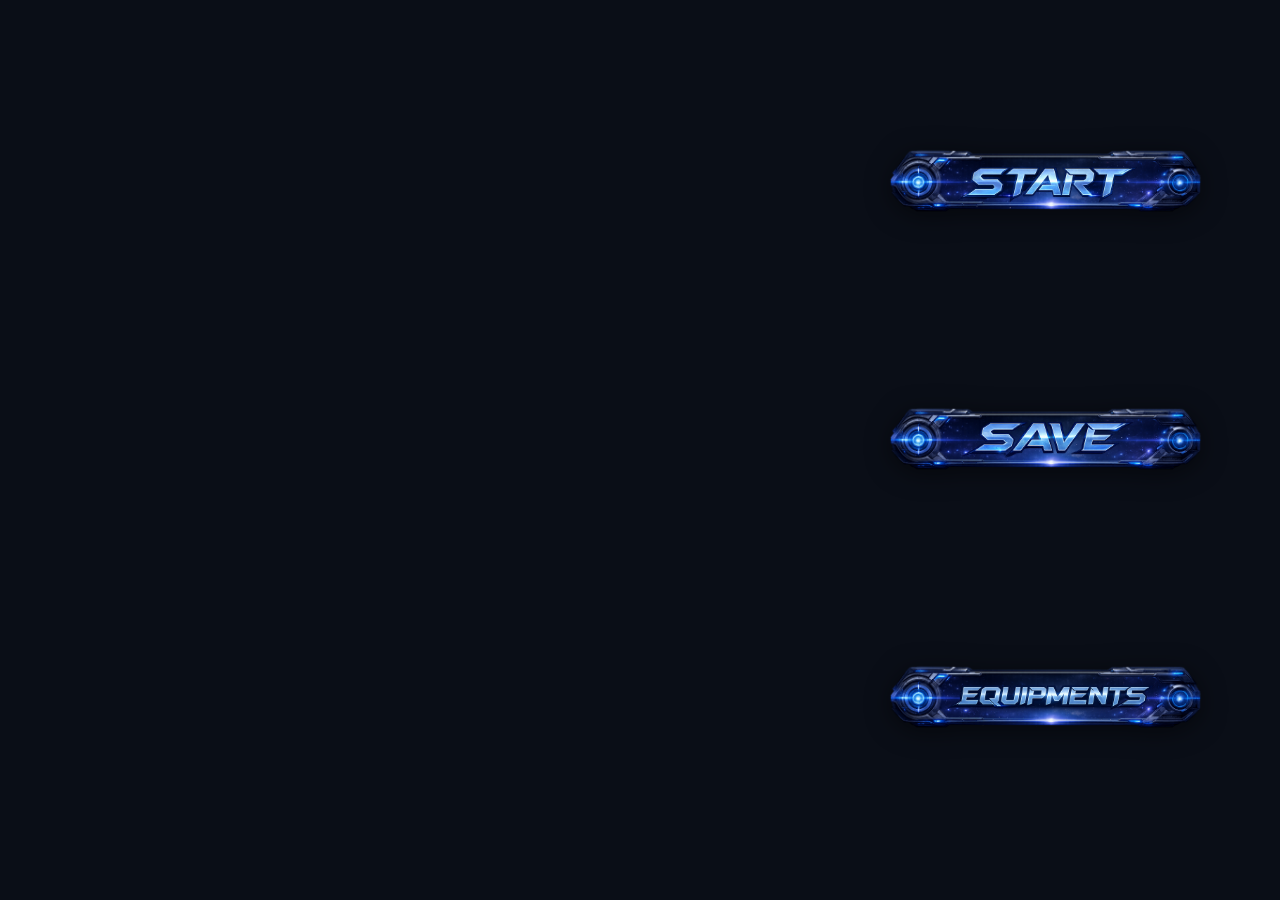
==== index.html @ 84ca9c36 "Add main page assets, HTML structure, and styling for Rescue Mission game menu - Added image assets " ====
<!DOCTYPE html>
<html lang="en">
<head>
  <meta charset="UTF-8">
  <meta name="viewport" content="width=device-width, initial-scale=1.0">
  <title>Rescue Mission</title>
  <link rel="stylesheet" href="style.css">
</head>
<body>
  <!-- Background Layer -->
  <div class="bg-layer">
    <img src="img/main_page/main_page.png" alt="" class="bg-img bg-desktop" aria-hidden="true">
    <img src="img/main_page/main_page_verticle.png" alt="" class="bg-img bg-mobile" aria-hidden="true">
    <div class="bg-glow" aria-hidden="true"></div>
    <div class="stars-container" id="starsContainer" aria-hidden="true"></div>
    <div class="particles-container" id="particlesContainer" aria-hidden="true"></div>
    <div class="vignette" aria-hidden="true"></div>
  </div>

  <!-- Main Menu -->
  <main class="menu-container">
    <div class="logo-wrapper">
      <img src="img/main_page/logo.png" alt="Rescue Mission Logo" class="logo" onerror="this.style.display='none'">
    </div>

    <nav class="menu-buttons" aria-label="Main menu">
      <button class="menu-btn" data-action="start" aria-label="Start Game">
        <img src="img/main_page/button.png" alt="" class="btn-frame" aria-hidden="true">
        <img src="img/main_page/start_text.png" alt="Start" class="btn-text">
      </button>

      <button class="menu-btn" data-action="save" aria-label="Save Menu">
        <img src="img/main_page/button.png" alt="" class="btn-frame" aria-hidden="true">
        <img src="img/main_page/save_text.png" alt="Save" class="btn-text">
      </button>

      <button class="menu-btn" data-action="equipments" aria-label="Equipment Menu">
        <img src="img/main_page/button.png" alt="" class="btn-frame" aria-hidden="true">
        <img src="img/main_page/equipments_text.png" alt="Equipments" class="btn-text">
      </button>
    </nav>
  </main>

  <script src="script.js"></script>
</body>
</html>
---- style.css ----
/* ============================================
   RESCUE MISSION - MAIN MENU STYLES
   ============================================ */

/* --- CSS Variables --- */
:root {
  --glow-color: #4cc8ff;
  --bg-navy: #0a0e17;
  --electric-blue: #4cc8ff;
  --text-white: #ffffff;
  --btn-width-desktop: 420px;
  --btn-width-laptop: 360px;
  --btn-width-tablet: 280px;
  --btn-width-mobile: 220px;
  --transition-speed: 0.3s;
}

/* --- Reset & Base --- */
* {
  margin: 0;
  padding: 0;
  box-sizing: border-box;
}

html, body {
  width: 100%;
  height: 100%;
  overflow: hidden;
  font-family: 'Segoe UI', Tahoma, Geneva, Verdana, sans-serif;
  background-color: var(--bg-navy);
  -webkit-tap-highlight-color: transparent;
}

/* --- Background Layer --- */
.bg-layer {
  position: fixed;
  inset: 0;
  z-index: -2;
  pointer-events: none;
  opacity: 0;
  animation: fadeIn 1.5s ease forwards;
}

.bg-img {
  position: absolute;
  top: 0;
  left: 0;
  width: 100%;
  height: 100%;
  object-fit: cover;
  object-position: center;
}

.bg-desktop {
  display: block;
}

.bg-mobile {
  display: none;
}

@media (max-width: 768px) {
  .bg-desktop { display: none; }
  .bg-mobile { display: block; }
}

/* Background Effects */
.bg-glow {
  position: absolute;
  inset: 0;
  background: radial-gradient(circle at 50% 30%, rgba(76, 200, 255, 0.15) 0%, transparent 60%),
              radial-gradient(circle at 80% 70%, rgba(76, 200, 255, 0.08) 0%, transparent 50%);
  pointer-events: none;
}

.vignette {
  position: absolute;
  inset: 0;
  background: radial-gradient(circle, transparent 40%, rgba(10, 14, 23, 0.85) 100%);
  animation: pulseVignette 8s ease-in-out infinite;
  pointer-events: none;
}

@keyframes pulseVignette {
  0%, 100% { opacity: 0.7; }
  50% { opacity: 0.95; }
}

/* --- Stars & Particles --- */
.stars-container,
.particles-container {
  position: absolute;
  inset: 0;
  pointer-events: none;
  overflow: hidden;
}

.star {
  position: absolute;
  background: white;
  border-radius: 50%;
  animation: twinkle var(--duration) ease-in-out infinite;
  animation-delay: var(--delay);
  opacity: 0;
}

@keyframes twinkle {
  0%, 100% { opacity: 0.2; transform: scale(0.8); }
  50% { opacity: 1; transform: scale(1.2); }
}

.particle {
  position: absolute;
  background: var(--glow-color);
  border-radius: 50%;
  opacity: 0.4;
  animation: floatParticle var(--duration) ease-in-out infinite;
  animation-delay: var(--delay);
}

@keyframes floatParticle {
  0%, 100% { transform: translate(0, 0); opacity: 0.2; }
  25% { transform: translate(var(--move-x), var(--move-y)); opacity: 0.6; }
  50% { transform: translate(calc(var(--move-x) * -0.5), calc(var(--move-y) * 1.5)); opacity: 0.3; }
  75% { transform: translate(calc(var(--move-x) * 0.8), calc(var(--move-y) * -0.5)); opacity: 0.5; }
}

/* --- Menu Container --- */
.menu-container {
  position: relative;
  z-index: 2;
  display: flex;
  flex-direction: row;
  align-items: center;
  justify-content: center;
  height: 100vh;
  height: 100dvh;
  width: 100vw;
  padding: 2rem 3rem;
  gap: 4vw;
  opacity: 0;
  animation: fadeInUp 1s ease forwards;
  animation-delay: 0.6s;
}

/* --- Logo --- */
.logo-wrapper {
  flex: 1;
  display: flex;
  align-items: center;
  justify-content: flex-start;
  opacity: 0;
  animation: fadeInUp 1s ease forwards;
  animation-delay: 0.9s;
}

.logo {
  display: block;
  width: 100%;
  max-width: min(500px, 80vw);
  height: auto;
  max-height: 20vh;
  animation: float 5.5s ease-in-out infinite;
  filter: drop-shadow(0 0 20px rgba(76, 200, 255, 0.4));
}

@keyframes float {
  0%, 100% { transform: translateY(0); }
  50% { transform: translateY(-12px); }
}

@keyframes fadeInUp {
  from { opacity: 0; transform: translateY(30px); }
  to { opacity: 1; transform: translateY(0); }
}

/* --- Buttons --- */
.menu-buttons {
  display: flex;
  flex-direction: column;
  align-items: flex-end;
  gap: clamp(1rem, 2vh, 2.5rem);
  width: auto;
  max-width: 500px;
  flex-shrink: 0;
  margin-left: auto;
}

.menu-btn {
  position: relative;
  display: flex;
  align-items: center;
  justify-content: center;
  background: none;
  border: none;
  cursor: pointer;
  padding: 0;
  width: var(--btn-width-desktop);
  max-width: 50vw;
  opacity: 0;
  animation: fadeInUp 0.8s ease forwards;
  transition: transform var(--transition-speed) cubic-bezier(0.25, 0.46, 0.45, 0.94),
              filter var(--transition-speed) ease;
  outline: none;
  user-select: none;
  flex-shrink: 0;
}

.menu-btn:nth-child(1) { animation-delay: 1.3s; }
.menu-btn:nth-child(2) { animation-delay: 1.5s; }
.menu-btn:nth-child(3) { animation-delay: 1.7s; }

.menu-btn:focus-visible {
  outline: 2px solid var(--glow-color);
  outline-offset: 6px;
  border-radius: 4px;
}

.btn-frame {
  width: 100%;
  height: auto;
  display: block;
  pointer-events: none;
  filter: drop-shadow(0 4px 12px rgba(0, 0, 0, 0.5));
  transition: filter var(--transition-speed) ease;
}

.btn-text {
  position: absolute;
  top: 50%;
  left: 50%;
  transform: translate(-50%, -50%);
  width: 75%;
  height: auto;
  pointer-events: none;
  transition: transform var(--transition-speed) ease, filter var(--transition-speed) ease;
}

/* Hover Effects */
.menu-btn:hover {
  transform: scale(1.05);
  filter: brightness(1.15);
}

.menu-btn:hover .btn-frame {
  filter: drop-shadow(0 0 18px var(--glow-color)) drop-shadow(0 4px 12px rgba(0, 0, 0, 0.5));
}

.menu-btn:hover .btn-text {
  filter: brightness(1.1) drop-shadow(0 0 8px rgba(76, 200, 255, 0.6));
}

/* Active / Click */
.menu-btn:active {
  transform: scale(0.95);
  transition: transform 0.1s ease;
}

.menu-btn:active .btn-frame {
  filter: drop-shadow(0 0 8px var(--glow-color)) drop-shadow(0 2px 6px rgba(0, 0, 0, 0.5));
}

/* --- Keyframes --- */
@keyframes fadeIn {
  from { opacity: 0; }
  to { opacity: 1; }
}

/* --- Responsive: Laptop --- */
@media (max-width: 1440px) {
  .menu-btn { width: var(--btn-width-laptop); }
  .logo { max-width: min(420px, 40vw); }
}

/* --- Responsive: Tablet --- */
@media (max-width: 1024px) {
  .menu-btn { width: var(--btn-width-tablet); }
  .logo { max-width: min(360px, 35vw); }
}

/* --- Responsive: Mobile --- */
@media (max-width: 768px) {
  .menu-container {
    flex-direction: column;
    align-items: center;
    padding: 2rem 1rem;
  }

  .logo-wrapper {
    flex: none;
    justify-content: center;
  }

  .menu-buttons {
    margin-left: 0;
    align-items: center;
  }

  .menu-btn { width: var(--btn-width-mobile); max-width: 85vw; }
  .logo { max-width: min(280px, 75vw); max-height: 15vh; }
  .logo-wrapper { margin-bottom: 3vh; }
  .menu-buttons { gap: 1.5vh; }
  .btn-text { width: 70%; }
}

@media (max-width: 480px) {
  .menu-btn { width: 200px; }
  .logo { max-width: 220px; max-height: 12vh; }
  .menu-buttons { gap: 1.2rem; }
}
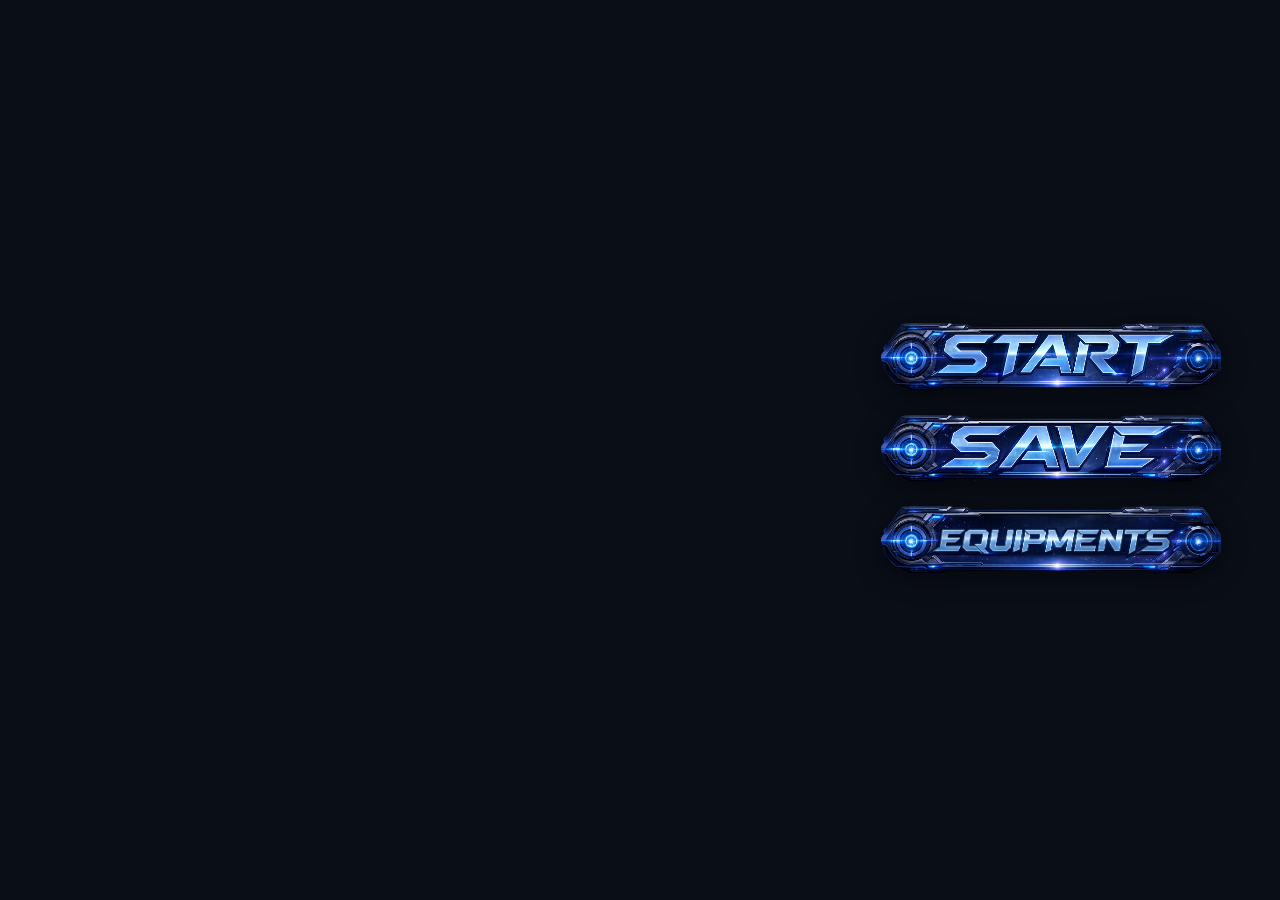
==== commit a1fa708c: "Update main menu assets and styles for improved layout and responsiveness" ====
--- a/index.html
+++ b/index.html
@@ -19,10 +19,6 @@
 
   <!-- Main Menu -->
   <main class="menu-container">
-    <div class="logo-wrapper">
-      <img src="img/main_page/logo.png" alt="Rescue Mission Logo" class="logo" onerror="this.style.display='none'">
-    </div>
-
     <nav class="menu-buttons" aria-label="Main menu">
       <button class="menu-btn" data-action="start" aria-label="Start Game">
         <img src="img/main_page/button.png" alt="" class="btn-frame" aria-hidden="true">
--- a/style.css
+++ b/style.css
@@ -2,34 +2,40 @@
    RESCUE MISSION - MAIN MENU STYLES
    ============================================ */
 
+
 /* --- CSS Variables --- */
+
 :root {
-  --glow-color: #4cc8ff;
-  --bg-navy: #0a0e17;
-  --electric-blue: #4cc8ff;
-  --text-white: #ffffff;
-  --btn-width-desktop: 420px;
-  --btn-width-laptop: 360px;
-  --btn-width-tablet: 280px;
-  --btn-width-mobile: 220px;
-  --transition-speed: 0.3s;
-}
+    --glow-color: #4cc8ff;
+    --bg-navy: #0a0e17;
+    --electric-blue: #4cc8ff;
+    --text-white: #ffffff;
+    --btn-width-desktop: 420px;
+    --btn-width-laptop: 360px;
+    --btn-width-tablet: 280px;
+    --btn-width-mobile: 220px;
+    --transition-speed: 0.3s;
+}
+
 
 /* --- Reset & Base --- */
+
 * {
-  margin: 0;
-  padding: 0;
-  box-sizing: border-box;
-}
-
-html, body {
-  width: 100%;
-  height: 100%;
-  overflow: hidden;
-  font-family: 'Segoe UI', Tahoma, Geneva, Verdana, sans-serif;
-  background-color: var(--bg-navy);
-  -webkit-tap-highlight-color: transparent;
-}
+    margin: 0;
+    padding: 0;
+    box-sizing: border-box;
+}
+
+html,
+body {
+    width: 100%;
+    height: 100%;
+    overflow: hidden;
+    font-family: 'Segoe UI', Tahoma, Geneva, Verdana, sans-serif;
+    background-color: var(--bg-navy);
+    -webkit-tap-highlight-color: transparent;
+}
+
 
 /* --- Background Layer --- */
 .bg-layer {
@@ -37,274 +43,315 @@
   inset: 0;
   z-index: -2;
   pointer-events: none;
-  opacity: 0;
-  animation: fadeIn 1.5s ease forwards;
 }
 
 .bg-img {
-  position: absolute;
-  top: 0;
-  left: 0;
-  width: 100%;
-  height: 100%;
-  object-fit: cover;
-  object-position: center;
+    position: absolute;
+    top: 0;
+    left: 0;
+    width: 100%;
+    height: 100%;
+    object-fit: cover;
+    object-position: right center;
 }
 
 .bg-desktop {
-  display: block;
+    display: block;
 }
 
 .bg-mobile {
-  display: none;
+    display: none;
 }
 
 @media (max-width: 768px) {
-  .bg-desktop { display: none; }
-  .bg-mobile { display: block; }
-}
+    .bg-desktop {
+        display: none;
+    }
+    .bg-mobile {
+        display: block;
+        object-position: center;
+    }
+}
+
 
 /* Background Effects */
+
 .bg-glow {
-  position: absolute;
-  inset: 0;
-  background: radial-gradient(circle at 50% 30%, rgba(76, 200, 255, 0.15) 0%, transparent 60%),
-              radial-gradient(circle at 80% 70%, rgba(76, 200, 255, 0.08) 0%, transparent 50%);
-  pointer-events: none;
+    position: absolute;
+    inset: 0;
+    background: radial-gradient(circle at 50% 30%, rgba(76, 200, 255, 0.15) 0%, transparent 60%), radial-gradient(circle at 80% 70%, rgba(76, 200, 255, 0.08) 0%, transparent 50%);
+    pointer-events: none;
 }
 
 .vignette {
-  position: absolute;
-  inset: 0;
-  background: radial-gradient(circle, transparent 40%, rgba(10, 14, 23, 0.85) 100%);
-  animation: pulseVignette 8s ease-in-out infinite;
-  pointer-events: none;
+    position: absolute;
+    inset: 0;
+    background: radial-gradient(circle, transparent 40%, rgba(10, 14, 23, 0.85) 100%);
+    animation: pulseVignette 8s ease-in-out infinite;
+    pointer-events: none;
 }
 
 @keyframes pulseVignette {
-  0%, 100% { opacity: 0.7; }
-  50% { opacity: 0.95; }
-}
+    0%,
+    100% {
+        opacity: 0.7;
+    }
+    50% {
+        opacity: 0.95;
+    }
+}
+
 
 /* --- Stars & Particles --- */
+
 .stars-container,
 .particles-container {
-  position: absolute;
-  inset: 0;
-  pointer-events: none;
-  overflow: hidden;
+    position: absolute;
+    inset: 0;
+    pointer-events: none;
+    overflow: hidden;
 }
 
 .star {
-  position: absolute;
-  background: white;
-  border-radius: 50%;
-  animation: twinkle var(--duration) ease-in-out infinite;
-  animation-delay: var(--delay);
-  opacity: 0;
+    position: absolute;
+    background: white;
+    border-radius: 50%;
+    animation: twinkle var(--duration) ease-in-out infinite;
+    animation-delay: var(--delay);
+    opacity: 0;
 }
 
 @keyframes twinkle {
-  0%, 100% { opacity: 0.2; transform: scale(0.8); }
-  50% { opacity: 1; transform: scale(1.2); }
+    0%,
+    100% {
+        opacity: 0.2;
+        transform: scale(0.8);
+    }
+    50% {
+        opacity: 1;
+        transform: scale(1.2);
+    }
 }
 
 .particle {
-  position: absolute;
-  background: var(--glow-color);
-  border-radius: 50%;
-  opacity: 0.4;
-  animation: floatParticle var(--duration) ease-in-out infinite;
-  animation-delay: var(--delay);
+    position: absolute;
+    background: var(--glow-color);
+    border-radius: 50%;
+    opacity: 0.4;
+    animation: floatParticle var(--duration) ease-in-out infinite;
+    animation-delay: var(--delay);
 }
 
 @keyframes floatParticle {
-  0%, 100% { transform: translate(0, 0); opacity: 0.2; }
-  25% { transform: translate(var(--move-x), var(--move-y)); opacity: 0.6; }
-  50% { transform: translate(calc(var(--move-x) * -0.5), calc(var(--move-y) * 1.5)); opacity: 0.3; }
-  75% { transform: translate(calc(var(--move-x) * 0.8), calc(var(--move-y) * -0.5)); opacity: 0.5; }
-}
+    0%,
+    100% {
+        transform: translate(0, 0);
+        opacity: 0.2;
+    }
+    25% {
+        transform: translate(var(--move-x), var(--move-y));
+        opacity: 0.6;
+    }
+    50% {
+        transform: translate(calc(var(--move-x) * -0.5), calc(var(--move-y) * 1.5));
+        opacity: 0.3;
+    }
+    75% {
+        transform: translate(calc(var(--move-x) * 0.8), calc(var(--move-y) * -0.5));
+        opacity: 0.5;
+    }
+}
+
 
 /* --- Menu Container --- */
+
 .menu-container {
-  position: relative;
-  z-index: 2;
-  display: flex;
-  flex-direction: row;
-  align-items: center;
-  justify-content: center;
-  height: 100vh;
-  height: 100dvh;
-  width: 100vw;
-  padding: 2rem 3rem;
-  gap: 4vw;
-  opacity: 0;
-  animation: fadeInUp 1s ease forwards;
-  animation-delay: 0.6s;
-}
-
-/* --- Logo --- */
-.logo-wrapper {
-  flex: 1;
-  display: flex;
-  align-items: center;
-  justify-content: flex-start;
-  opacity: 0;
-  animation: fadeInUp 1s ease forwards;
-  animation-delay: 0.9s;
-}
-
-.logo {
-  display: block;
-  width: 100%;
-  max-width: min(500px, 80vw);
-  height: auto;
-  max-height: 20vh;
-  animation: float 5.5s ease-in-out infinite;
-  filter: drop-shadow(0 0 20px rgba(76, 200, 255, 0.4));
-}
-
-@keyframes float {
-  0%, 100% { transform: translateY(0); }
-  50% { transform: translateY(-12px); }
+    position: relative;
+    z-index: 2;
+    display: flex;
+    flex-direction: row;
+    align-items: center;
+    justify-content: center;
+    height: 100vh;
+    height: 100dvh;
+    width: 100vw;
+    padding: 2rem 3rem;
+    gap: 4vw;
+    opacity: 0;
+    animation: fadeInUp 1s ease forwards;
+    animation-delay: 0.6s;
+}
+
+
+/* --- Buttons --- */
+
+.menu-buttons {
+    display: flex;
+    flex-direction: column;
+    align-items: flex-end;
+    gap: clamp(0.5rem, 1vh, 1rem);
+    width: auto;
+    max-width: 500px;
+    flex-shrink: 0;
+    margin-left: auto;
+}
+
+.menu-btn {
+    position: relative;
+    display: flex;
+    align-items: center;
+    justify-content: center;
+    background: none;
+    border: none;
+    cursor: pointer;
+    padding: 0;
+    width: var(--btn-width-desktop);
+    max-width: 50vw;
+    opacity: 0;
+    animation: fadeInUp 0.8s ease forwards;
+    transition: transform var(--transition-speed) cubic-bezier(0.25, 0.46, 0.45, 0.94), filter var(--transition-speed) ease;
+    outline: none;
+    user-select: none;
+    flex-shrink: 0;
+}
+
+.menu-btn:nth-child(1) {
+    animation-delay: 1.3s;
+}
+
+.menu-btn:nth-child(2) {
+    animation-delay: 1.5s;
+}
+
+.menu-btn:nth-child(3) {
+    animation-delay: 1.7s;
+}
+
+.menu-btn:focus-visible {
+    outline: 2px solid var(--glow-color);
+    outline-offset: 6px;
+    border-radius: 4px;
+}
+
+.btn-frame {
+    width: 100%;
+    height: auto;
+    display: block;
+    pointer-events: none;
+    filter: drop-shadow(0 4px 12px rgba(0, 0, 0, 0.5));
+    transition: filter var(--transition-speed) ease;
+}
+
+.btn-text {
+    position: absolute;
+    top: 50%;
+    left: 50%;
+    transform: translate(-50%, -50%);
+    width: 75%;
+    height: auto;
+    pointer-events: none;
+    transition: transform var(--transition-speed) ease, filter var(--transition-speed) ease;
+}
+
+
+/* Hover Effects */
+
+.menu-btn:hover {
+    transform: scale(1.05);
+    filter: brightness(1.15);
+}
+
+.menu-btn:hover .btn-frame {
+    filter: drop-shadow(0 0 18px var(--glow-color)) drop-shadow(0 4px 12px rgba(0, 0, 0, 0.5));
+}
+
+.menu-btn:hover .btn-text {
+    filter: brightness(1.1) drop-shadow(0 0 8px rgba(76, 200, 255, 0.6));
+}
+
+
+/* Active / Click */
+
+.menu-btn:active {
+    transform: scale(0.95);
+    transition: transform 0.1s ease;
+}
+
+.menu-btn:active .btn-frame {
+    filter: drop-shadow(0 0 8px var(--glow-color)) drop-shadow(0 2px 6px rgba(0, 0, 0, 0.5));
+}
+
+
+/* --- Keyframes --- */
+
+@keyframes fadeIn {
+    from {
+        opacity: 0;
+    }
+    to {
+        opacity: 1;
+    }
 }
 
 @keyframes fadeInUp {
-  from { opacity: 0; transform: translateY(30px); }
-  to { opacity: 1; transform: translateY(0); }
-}
-
-/* --- Buttons --- */
-.menu-buttons {
-  display: flex;
-  flex-direction: column;
-  align-items: flex-end;
-  gap: clamp(1rem, 2vh, 2.5rem);
-  width: auto;
-  max-width: 500px;
-  flex-shrink: 0;
-  margin-left: auto;
-}
-
-.menu-btn {
-  position: relative;
-  display: flex;
-  align-items: center;
-  justify-content: center;
-  background: none;
-  border: none;
-  cursor: pointer;
-  padding: 0;
-  width: var(--btn-width-desktop);
-  max-width: 50vw;
-  opacity: 0;
-  animation: fadeInUp 0.8s ease forwards;
-  transition: transform var(--transition-speed) cubic-bezier(0.25, 0.46, 0.45, 0.94),
-              filter var(--transition-speed) ease;
-  outline: none;
-  user-select: none;
-  flex-shrink: 0;
-}
-
-.menu-btn:nth-child(1) { animation-delay: 1.3s; }
-.menu-btn:nth-child(2) { animation-delay: 1.5s; }
-.menu-btn:nth-child(3) { animation-delay: 1.7s; }
-
-.menu-btn:focus-visible {
-  outline: 2px solid var(--glow-color);
-  outline-offset: 6px;
-  border-radius: 4px;
-}
-
-.btn-frame {
-  width: 100%;
-  height: auto;
-  display: block;
-  pointer-events: none;
-  filter: drop-shadow(0 4px 12px rgba(0, 0, 0, 0.5));
-  transition: filter var(--transition-speed) ease;
-}
-
-.btn-text {
-  position: absolute;
-  top: 50%;
-  left: 50%;
-  transform: translate(-50%, -50%);
-  width: 75%;
-  height: auto;
-  pointer-events: none;
-  transition: transform var(--transition-speed) ease, filter var(--transition-speed) ease;
-}
-
-/* Hover Effects */
-.menu-btn:hover {
-  transform: scale(1.05);
-  filter: brightness(1.15);
-}
-
-.menu-btn:hover .btn-frame {
-  filter: drop-shadow(0 0 18px var(--glow-color)) drop-shadow(0 4px 12px rgba(0, 0, 0, 0.5));
-}
-
-.menu-btn:hover .btn-text {
-  filter: brightness(1.1) drop-shadow(0 0 8px rgba(76, 200, 255, 0.6));
-}
-
-/* Active / Click */
-.menu-btn:active {
-  transform: scale(0.95);
-  transition: transform 0.1s ease;
-}
-
-.menu-btn:active .btn-frame {
-  filter: drop-shadow(0 0 8px var(--glow-color)) drop-shadow(0 2px 6px rgba(0, 0, 0, 0.5));
-}
-
-/* --- Keyframes --- */
-@keyframes fadeIn {
-  from { opacity: 0; }
-  to { opacity: 1; }
-}
+    from {
+        opacity: 0;
+        transform: translateY(30px);
+    }
+    to {
+        opacity: 1;
+        transform: translateY(0);
+    }
+}
+
 
 /* --- Responsive: Laptop --- */
+
 @media (max-width: 1440px) {
-  .menu-btn { width: var(--btn-width-laptop); }
-  .logo { max-width: min(420px, 40vw); }
-}
+    .menu-btn {
+        width: var(--btn-width-laptop);
+    }
+}
+
 
 /* --- Responsive: Tablet --- */
+
 @media (max-width: 1024px) {
-  .menu-btn { width: var(--btn-width-tablet); }
-  .logo { max-width: min(360px, 35vw); }
-}
+    .menu-btn {
+        width: var(--btn-width-tablet);
+    }
+}
+
 
 /* --- Responsive: Mobile --- */
+
 @media (max-width: 768px) {
-  .menu-container {
-    flex-direction: column;
-    align-items: center;
-    padding: 2rem 1rem;
-  }
-
-  .logo-wrapper {
-    flex: none;
-    justify-content: center;
-  }
-
-  .menu-buttons {
-    margin-left: 0;
-    align-items: center;
-  }
-
-  .menu-btn { width: var(--btn-width-mobile); max-width: 85vw; }
-  .logo { max-width: min(280px, 75vw); max-height: 15vh; }
-  .logo-wrapper { margin-bottom: 3vh; }
-  .menu-buttons { gap: 1.5vh; }
-  .btn-text { width: 70%; }
+    .menu-container {
+        flex-direction: column;
+        align-items: center;
+        padding: 2rem 1rem;
+    }
+    .menu-buttons {
+        margin-left: 0;
+        align-items: center;
+    }
+    .menu-btn {
+        width: var(--btn-width-mobile);
+        max-width: 85vw;
+    }
+    .menu-buttons {
+        gap: 0.8rem;
+    }
+    .btn-text {
+        width: 70%;
+    }
 }
 
 @media (max-width: 480px) {
-  .menu-btn { width: 200px; }
-  .logo { max-width: 220px; max-height: 12vh; }
-  .menu-buttons { gap: 1.2rem; }
-}
+    .menu-btn {
+        width: 200px;
+    }
+    .menu-buttons {
+        gap: 0.6rem;
+    }
+}
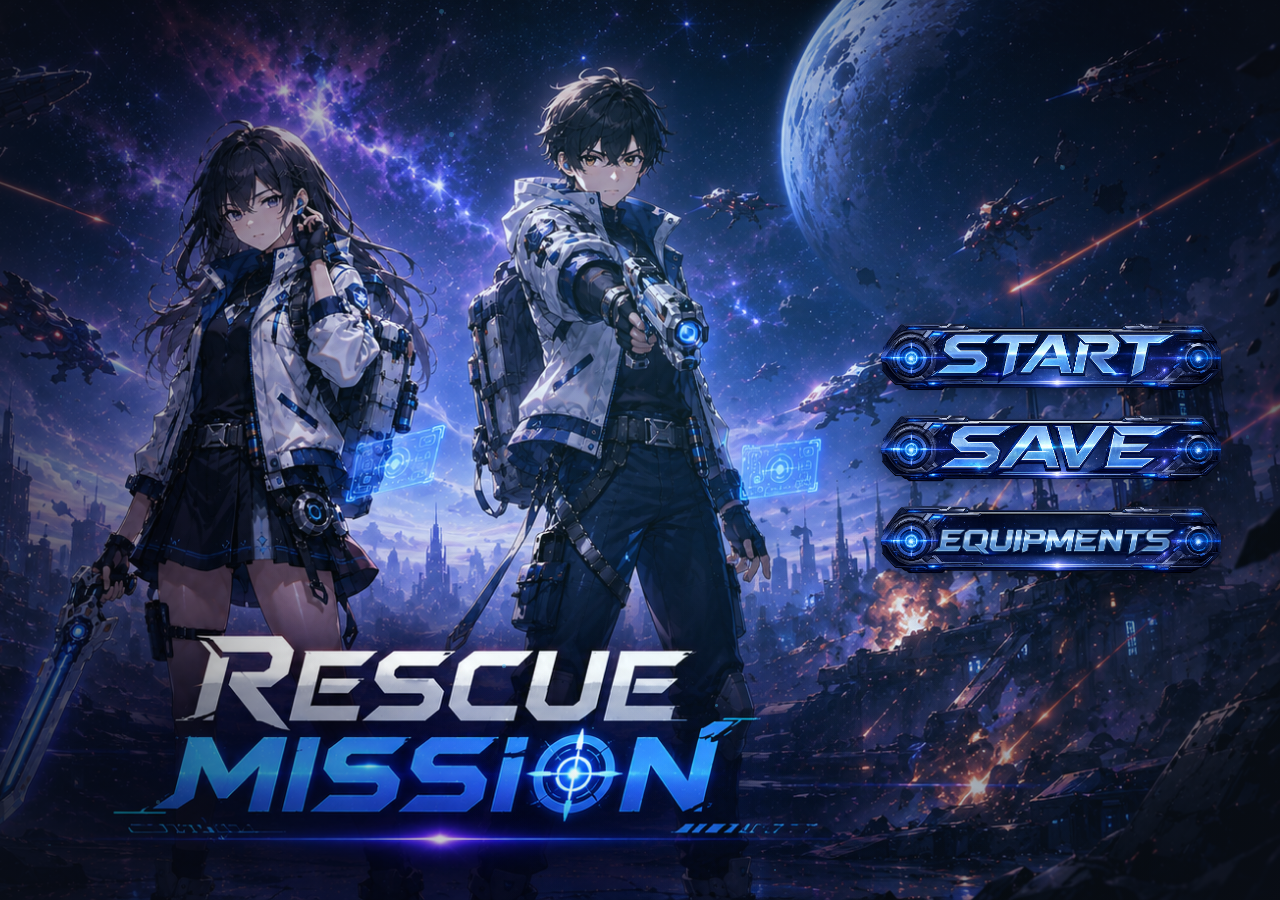
==== commit 0f7fc195: "Refactor code structure for improved readability and maintainability" ====
--- a/index.html
+++ b/index.html
@@ -16,6 +16,12 @@
     <div class="particles-container" id="particlesContainer" aria-hidden="true"></div>
     <div class="vignette" aria-hidden="true"></div>
   </div>
+
+  <!-- Star Dust Layer -->
+  <div class="star-dust-layer" id="starDustLayer" aria-hidden="true"></div>
+
+  <!-- Flying Stars Layer -->
+  <div class="flying-stars-layer" id="flyingStars" aria-hidden="true"></div>
 
   <!-- Main Menu -->
   <main class="menu-container">
--- a/style.css
+++ b/style.css
@@ -38,11 +38,11 @@
 
 
 /* --- Background Layer --- */
+
 .bg-layer {
-  position: fixed;
-  inset: 0;
-  z-index: -2;
-  pointer-events: none;
+    position: fixed;
+    inset: 0;
+    z-index: 0;
 }
 
 .bg-img {
@@ -159,6 +159,80 @@
     75% {
         transform: translate(calc(var(--move-x) * 0.8), calc(var(--move-y) * -0.5));
         opacity: 0.5;
+    }
+}
+
+/* --- Star Dust Layer --- */
+
+.star-dust-layer {
+    position: fixed;
+    inset: 0;
+    z-index: 1;
+    pointer-events: none;
+    overflow: hidden;
+}
+
+.star-dust {
+    position: absolute;
+    background: white;
+    border-radius: 50%;
+    animation: flyStarDust var(--duration) linear infinite;
+    animation-delay: var(--delay);
+    opacity: 0;
+}
+
+@keyframes flyStarDust {
+    0% {
+        transform: translate(0, 0) scale(0.5);
+        opacity: 0;
+    }
+    10% {
+        opacity: 0.8;
+    }
+    90% {
+        opacity: 0.6;
+    }
+    100% {
+        transform: translate(var(--move-x), var(--move-y)) scale(1.2);
+        opacity: 0;
+    }
+}
+
+
+/* --- Flying Stars Layer (z-index: 2) --- */
+
+.flying-stars-layer {
+    position: fixed;
+    inset: 0;
+    z-index: 2;
+    pointer-events: none;
+    overflow: hidden;
+}
+
+.flying-star {
+    position: absolute;
+    background: #ffffff;
+    border-radius: 50%;
+    box-shadow: 0 0 6px rgba(76, 200, 255, 0.8);
+    animation: flyAcross var(--duration) linear infinite;
+    animation-delay: var(--delay);
+    opacity: 0;
+}
+
+@keyframes flyAcross {
+    0% {
+        transform: translate(0, 0) scale(0.6);
+        opacity: 0;
+    }
+    10% {
+        opacity: 1;
+    }
+    90% {
+        opacity: 0.8;
+    }
+    100% {
+        transform: translate(var(--move-x), var(--move-y)) scale(1.2);
+        opacity: 0;
     }
 }
 
@@ -354,4 +428,168 @@
     .menu-buttons {
         gap: 0.6rem;
     }
+}
+
+.dialogueFade {
+    animation: dialogueFade .35s ease;
+}
+
+@keyframes dialogueFade {
+    from {
+        opacity: 0;
+        transform: translateY(12px);
+    }
+    to {
+        opacity: 1;
+        transform: translateY(0);
+    }
+}
+
+
+/* ===========================
+Speech
+=========================== */
+
+#dialogueBox.speech {
+    border: 2px solid #46c9ff;
+    background: rgba(5, 15, 35, .82);
+}
+
+#dialogueBox.speech #speakerName {
+    color: #59d8ff;
+}
+
+#dialogueBox.speech #dialogueText {
+    color: white;
+}
+
+
+/* ===========================
+Thought
+=========================== */
+
+#dialogueBox.thought {
+    border: 2px solid #bf7fff;
+    background: rgba(40, 20, 60, .82);
+}
+
+#dialogueBox.thought #speakerName {
+    color: #d4a4ff;
+}
+
+#dialogueBox.thought #dialogueText {
+    color: #f2e8ff;
+    font-style: italic;
+}
+
+
+/* ===========================
+Narration
+=========================== */
+
+#dialogueBox.narration {
+    border: 2px solid #bbbbbb;
+    background: rgba(15, 15, 15, .85);
+}
+
+#dialogueBox.narration #speakerName {
+    display: none;
+}
+
+#dialogueBox.narration #dialogueText {
+    text-align: center;
+    font-style: italic;
+    color: #dddddd;
+}
+
+.fade-in {
+    animation: bgFade .6s ease;
+}
+
+@keyframes bgFade {
+    from {
+        opacity: .2;
+        transform: scale(1.02);
+    }
+    to {
+        opacity: 1;
+        transform: scale(1);
+    }
+}
+
+.fade-character {
+    animation: characterAppear .5s ease;
+}
+
+@keyframes characterAppear {
+    from {
+        opacity: 0;
+        transform: translateY(40px);
+    }
+    to {
+        opacity: 1;
+        transform: translateY(0);
+    }
+}
+
+.idle {
+    animation: idleFloat 3s ease-in-out infinite;
+}
+
+@keyframes idleFloat {
+    0%,
+    100% {
+        transform: translateY(0);
+    }
+    50% {
+        transform: translateY(-8px);
+    }
+}
+
+.shake {
+    animation: shake .4s;
+}
+
+@keyframes shake {
+    0%,
+    100% {
+        transform: translateX(0);
+    }
+    25% {
+        transform: translateX(-6px);
+    }
+    50% {
+        transform: translateX(6px);
+    }
+    75% {
+        transform: translateX(-3px);
+    }
+}
+
+.zoom {
+    animation: zoom .45s ease;
+}
+
+@keyframes zoom {
+    from {
+        transform: scale(.9);
+    }
+    to {
+        transform: scale(1);
+    }
+}
+
+.slide {
+    animation: slide .5s ease;
+}
+
+@keyframes slide {
+    from {
+        opacity: 0;
+        transform: translateX(-80px);
+    }
+    to {
+        opacity: 1;
+        transform: translateX(0);
+    }
 }
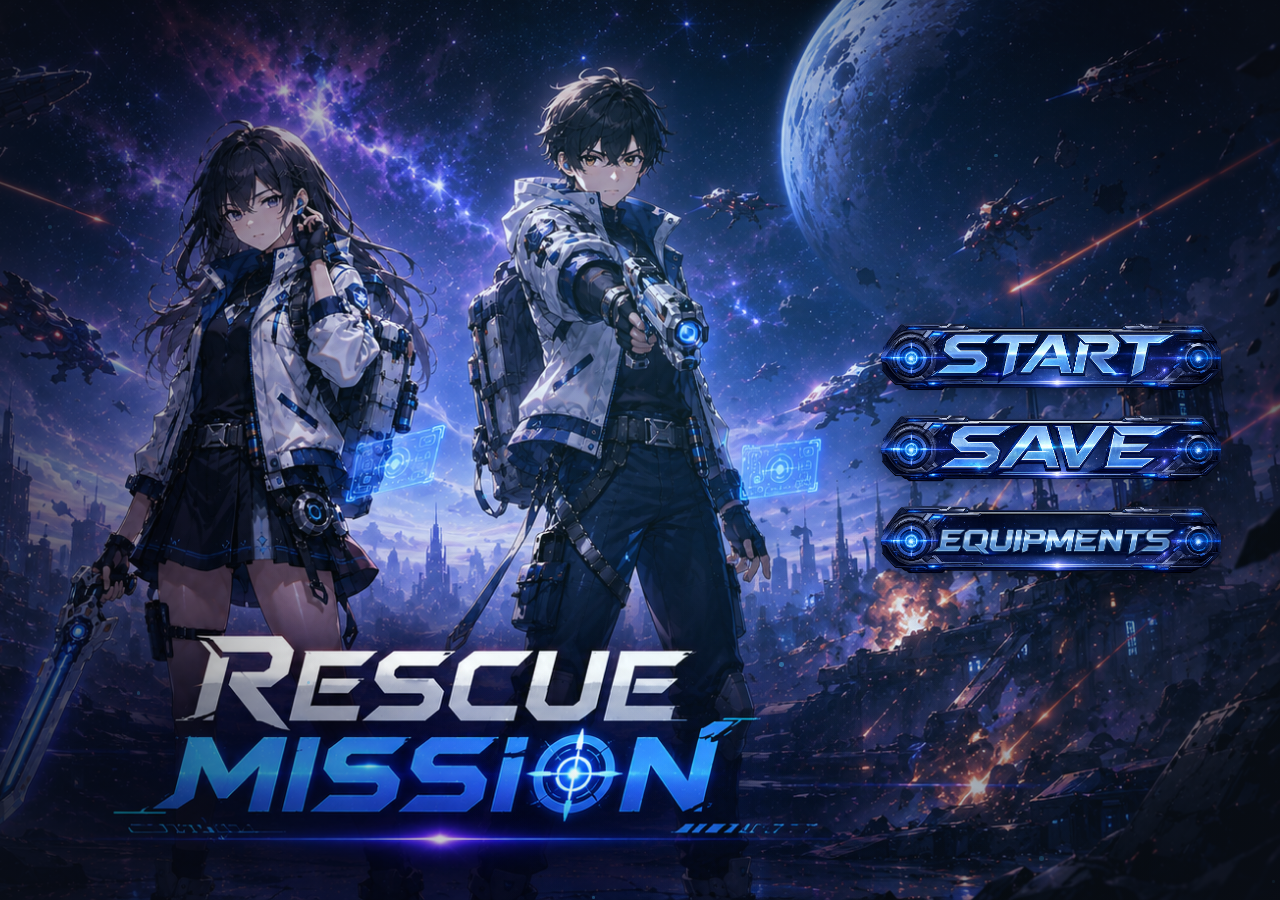
==== commit 62911d93: "add music for main" ====
--- a/index.html
+++ b/index.html
@@ -44,5 +44,7 @@
   </main>
 
   <script src="script.js"></script>
+
+  <audio id="bgMusic" src="music/main-page.mp3" loop autoplay></audio>
 </body>
 </html>
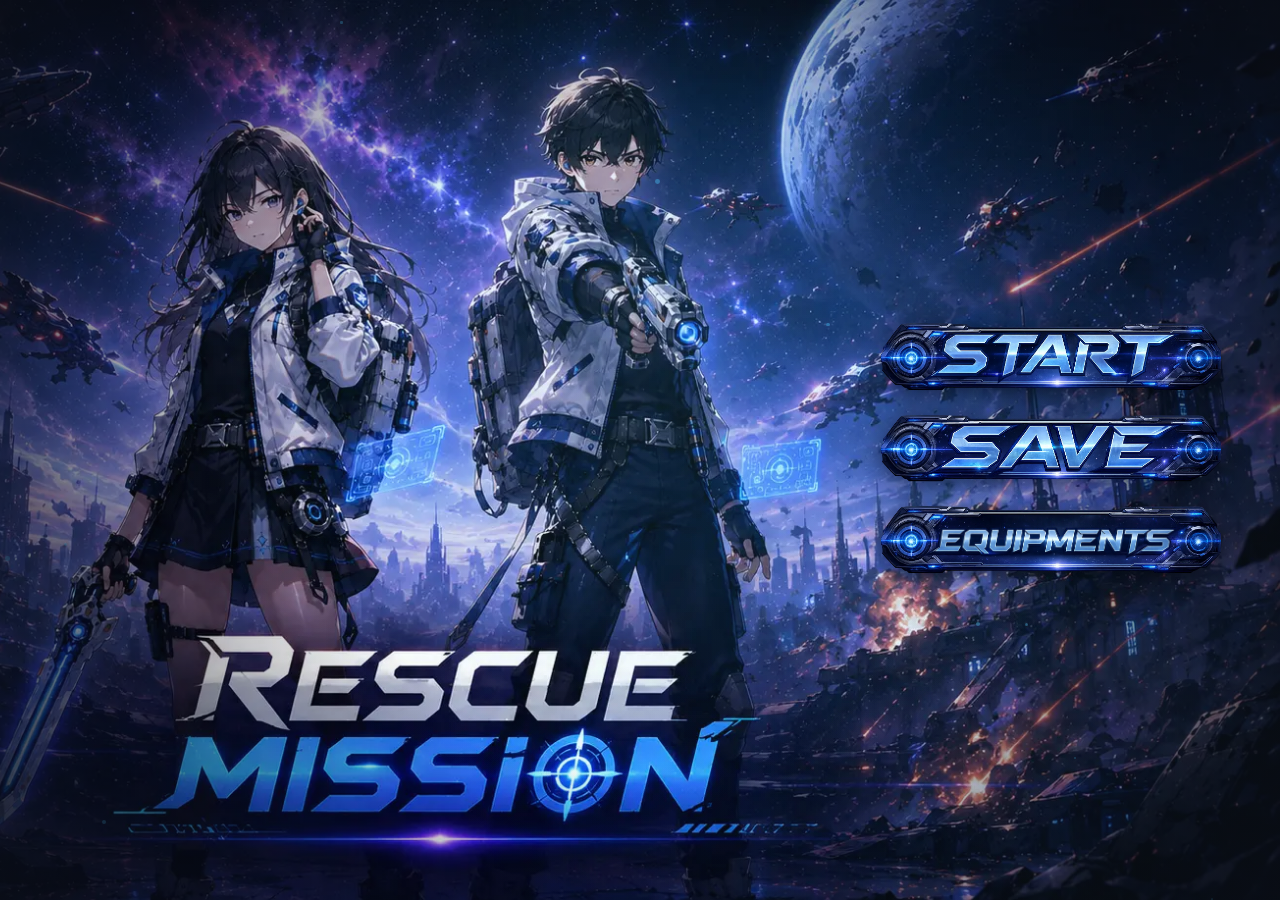
==== commit 408ddf08: "Change image to webp" ====
--- a/index.html
+++ b/index.html
@@ -1,50 +1,53 @@
 <!DOCTYPE html>
 <html lang="en">
+
 <head>
-  <meta charset="UTF-8">
-  <meta name="viewport" content="width=device-width, initial-scale=1.0">
-  <title>Rescue Mission</title>
-  <link rel="stylesheet" href="style.css">
+    <meta charset="UTF-8">
+    <meta name="viewport" content="width=device-width, initial-scale=1.0">
+    <title>Rescue Mission</title>
+    <link rel="stylesheet" href="style.css">
 </head>
+
 <body>
-  <!-- Background Layer -->
-  <div class="bg-layer">
-    <img src="img/main_page/main_page.png" alt="" class="bg-img bg-desktop" aria-hidden="true">
-    <img src="img/main_page/main_page_verticle.png" alt="" class="bg-img bg-mobile" aria-hidden="true">
-    <div class="bg-glow" aria-hidden="true"></div>
-    <div class="stars-container" id="starsContainer" aria-hidden="true"></div>
-    <div class="particles-container" id="particlesContainer" aria-hidden="true"></div>
-    <div class="vignette" aria-hidden="true"></div>
-  </div>
+    <!-- Background Layer -->
+    <div class="bg-layer">
+        <img src="img/main_page/main_page.webp" alt="" class="bg-img bg-desktop" aria-hidden="true">
+        <img src="img/main_page/main_page_verticle.webp" alt="" class="bg-img bg-mobile" aria-hidden="true">
+        <div class="bg-glow" aria-hidden="true"></div>
+        <div class="stars-container" id="starsContainer" aria-hidden="true"></div>
+        <div class="particles-container" id="particlesContainer" aria-hidden="true"></div>
+        <div class="vignette" aria-hidden="true"></div>
+    </div>
 
-  <!-- Star Dust Layer -->
-  <div class="star-dust-layer" id="starDustLayer" aria-hidden="true"></div>
+    <!-- Star Dust Layer -->
+    <div class="star-dust-layer" id="starDustLayer" aria-hidden="true"></div>
 
-  <!-- Flying Stars Layer -->
-  <div class="flying-stars-layer" id="flyingStars" aria-hidden="true"></div>
+    <!-- Flying Stars Layer -->
+    <div class="flying-stars-layer" id="flyingStars" aria-hidden="true"></div>
 
-  <!-- Main Menu -->
-  <main class="menu-container">
-    <nav class="menu-buttons" aria-label="Main menu">
-      <button class="menu-btn" data-action="start" aria-label="Start Game">
-        <img src="img/main_page/button.png" alt="" class="btn-frame" aria-hidden="true">
-        <img src="img/main_page/start_text.png" alt="Start" class="btn-text">
+    <!-- Main Menu -->
+    <main class="menu-container">
+        <nav class="menu-buttons" aria-label="Main menu">
+            <button class="menu-btn" data-action="start" aria-label="Start Game">
+        <img src="img/main_page/button.webp" alt="" class="btn-frame" aria-hidden="true">
+        <img src="img/main_page/start_text.webp" alt="Start" class="btn-text">
       </button>
 
-      <button class="menu-btn" data-action="save" aria-label="Save Menu">
-        <img src="img/main_page/button.png" alt="" class="btn-frame" aria-hidden="true">
-        <img src="img/main_page/save_text.png" alt="Save" class="btn-text">
+            <button class="menu-btn" data-action="save" aria-label="Save Menu">
+        <img src="img/main_page/button.webp" alt="" class="btn-frame" aria-hidden="true">
+        <img src="img/main_page/save_text.webp" alt="Save" class="btn-text">
       </button>
 
-      <button class="menu-btn" data-action="equipments" aria-label="Equipment Menu">
-        <img src="img/main_page/button.png" alt="" class="btn-frame" aria-hidden="true">
-        <img src="img/main_page/equipments_text.png" alt="Equipments" class="btn-text">
+            <button class="menu-btn" data-action="equipments" aria-label="Equipment Menu">
+        <img src="img/main_page/button.webp" alt="" class="btn-frame" aria-hidden="true">
+        <img src="img/main_page/equipments_text.webp" alt="Equipments" class="btn-text">
       </button>
-    </nav>
-  </main>
+        </nav>
+    </main>
 
-  <script src="script.js"></script>
+    <script src="script.js"></script>
 
-  <audio id="bgMusic" src="music/main-page.mp3" loop autoplay></audio>
+    <audio id="bgMusic" src="music/main-page.mp3" loop autoplay></audio>
 </body>
-</html>
+
+</html>
